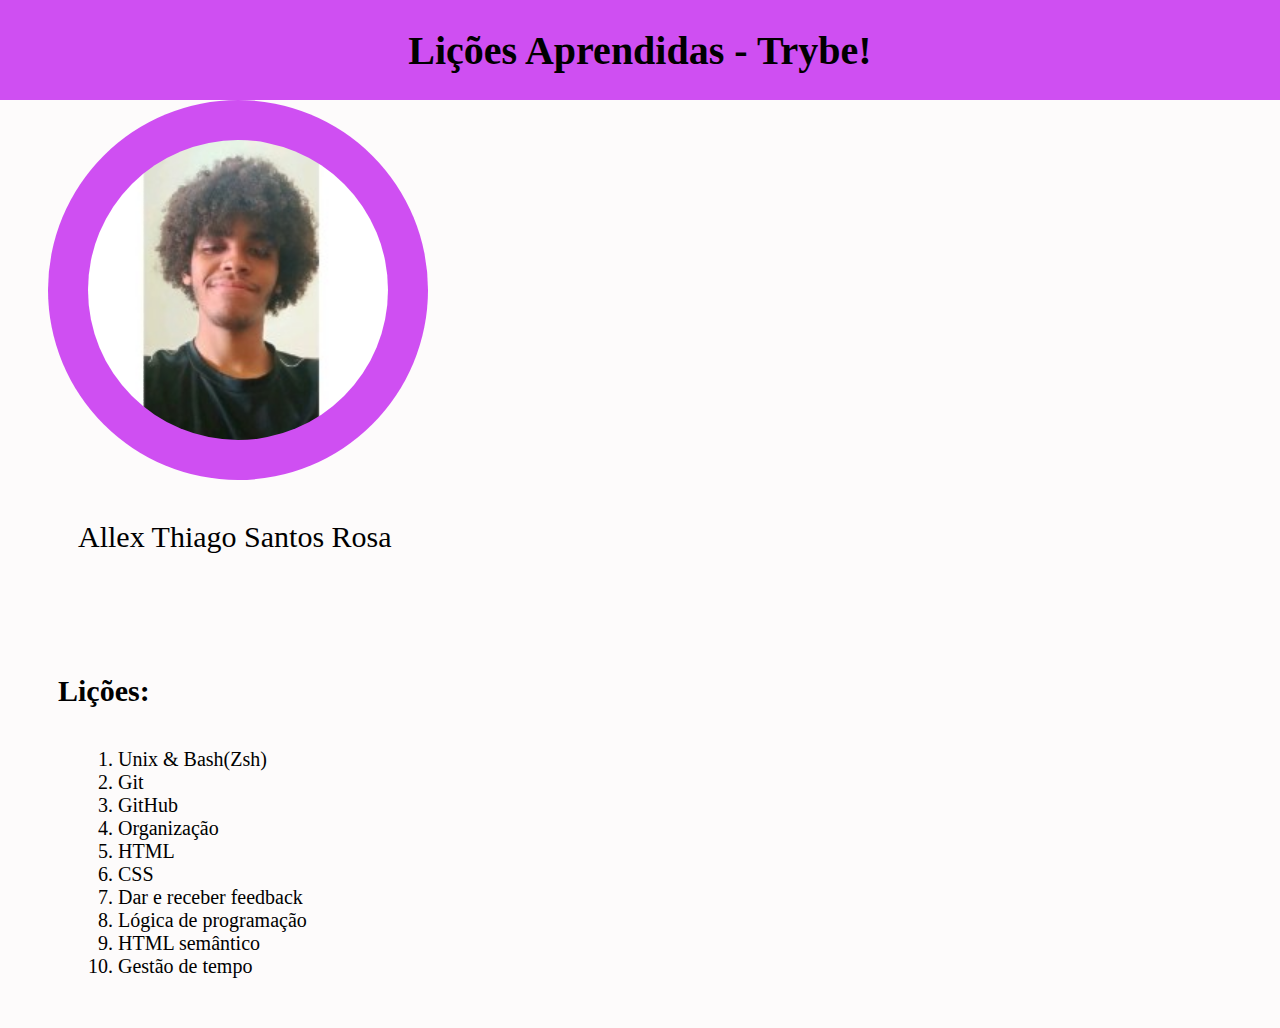
==== index.html @ fb622cd5 "Adiciona lista enumerada das lições aprendidas" ====
<!DOCTYPE html>
<html lang="pt-br">
<head>
    <meta charset="UTF-8">
    <meta http-equiv="X-UA-Compatible" content="IE=edge">
    <meta name="viewport" content="width=device-width, initial-scale=1.0">
    <link rel="stylesheet" href="style.css">
    <title>Lessons Learned - Trybe project</title>
</head>
<body>
    <header id="cabecalho">
        <h1 id="titulo">Lições Aprendidas - Trybe!</h1>
    </header>
    <main>
        <section id="image">
            <img id="minha_foto" src="fotopow.jpeg" alt="Uma foto minha">
            <a id="contact" href="contact.html" target="_blank">Allex Thiago Santos Rosa</a>
        </section>
        <section id="lessons">
            <h3>Lições:</h3>
            <ol id="licoes_aprendidas">
                <li>Unix & Bash(Zsh)</li>
                <li>Git</li>
                <li>GitHub</li>
                <li>Organização</li>
                <li>HTML</li>
                <li>CSS</li>
                <li>Dar e receber feedback</li>
                <li>Lógica de programação</li>
                <li>HTML semântico</li>
                <li>Gestão de tempo</li>
            </ol>
        </section>
    </main>
</body>
</html>
---- style.css ----
* {
  font-size: 20px;
}

body {
  background-color: rgb(253, 251, 251);
}

#cabecalho {
  background-color: rgb(207, 79, 242);
  top: 0;
  right: 0;
  left: 0;
  position: fixed;
  height: 100px;
  display: block;
}

main {
  margin-top: 100px;
}

#titulo {
  text-align: center;
  font-size: 2em;
}

#minha_foto {
  width: 300px;
  padding: 40px;
  border-radius: 300px;
  margin: 40px;
  background-color: rgb(207, 79, 242);
  display: block;
}

#contact {
  display: inline;
  font-size: 30px;
  text-decoration: none;
  color: black;
  padding: 10px 20px 20px;
  margin-left: 50px;
}

#lessons {
  padding-top: 40px;
  margin: 50px;
}

h3 {
  font-size: 1.5em;
}

#licoes_aprendidas {
  padding: 0 20px;
  margin: 40px;
}
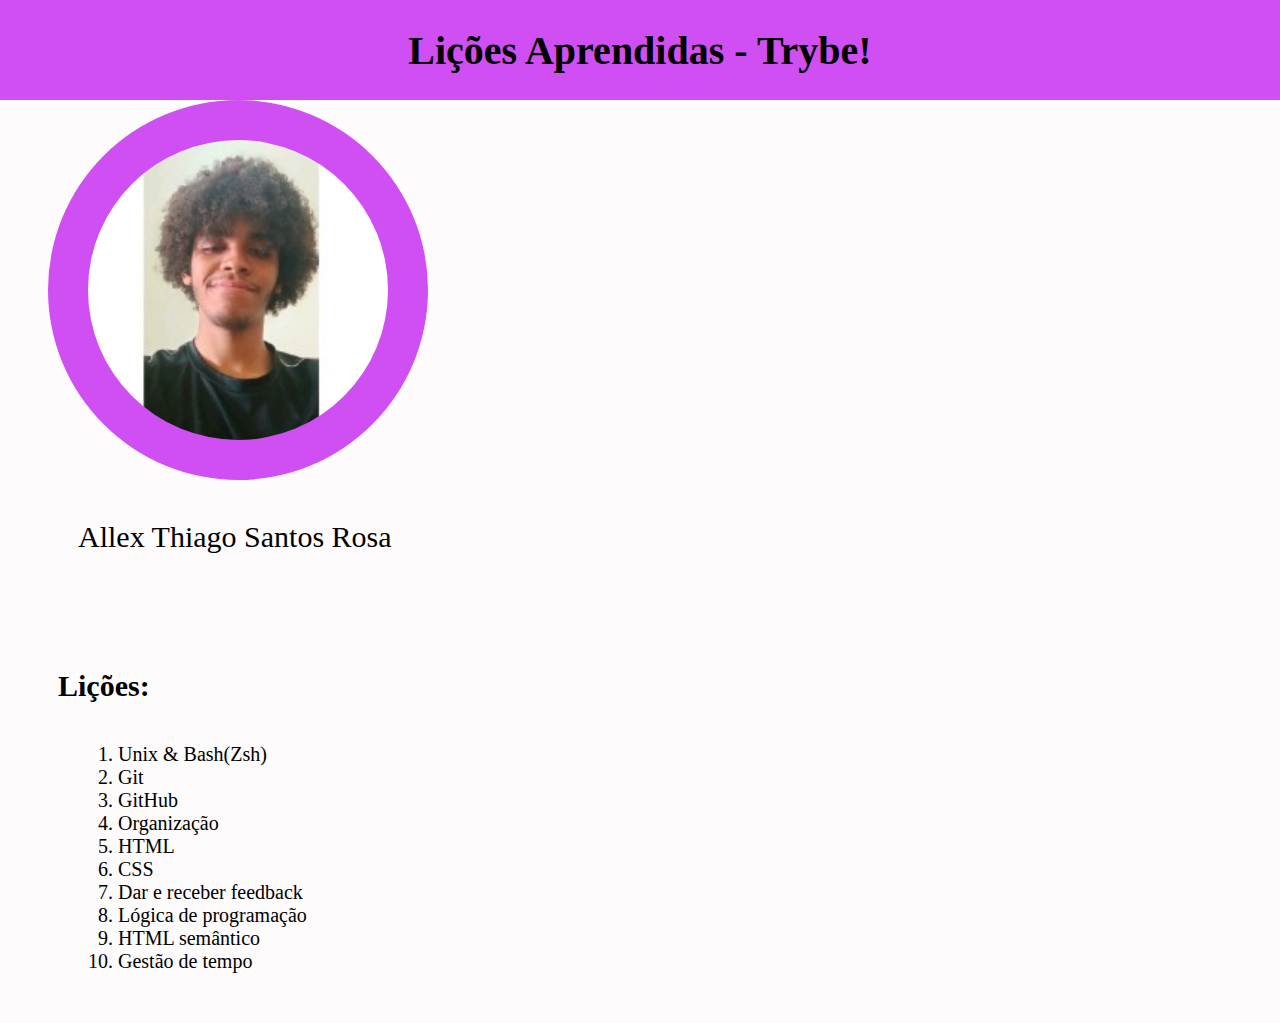
==== commit 240b9eae: "Regulariza o html semântico no code sniffer" ====
--- a/index.html
+++ b/index.html
@@ -14,10 +14,10 @@
     <main>
         <section id="image">
             <img id="minha_foto" src="fotopow.jpeg" alt="Uma foto minha">
-            <a id="contact" href="contact.html" target="_blank">Allex Thiago Santos Rosa</a>
+            <a id="contact" href="contact.html" target="_blank" >Allex Thiago Santos Rosa</a>
         </section>
         <section id="lessons">
-            <h3>Lições:</h3>
+            <h2>Lições:</h2>
             <ol id="licoes_aprendidas">
                 <li>Unix & Bash(Zsh)</li>
                 <li>Git</li>
--- a/style.css
+++ b/style.css
@@ -43,12 +43,16 @@
   margin-left: 50px;
 }
 
+#contact:hover {
+  color: blue;
+}
+
 #lessons {
   padding-top: 40px;
   margin: 50px;
 }
 
-h3 {
+h2 {
   font-size: 1.5em;
 }
 
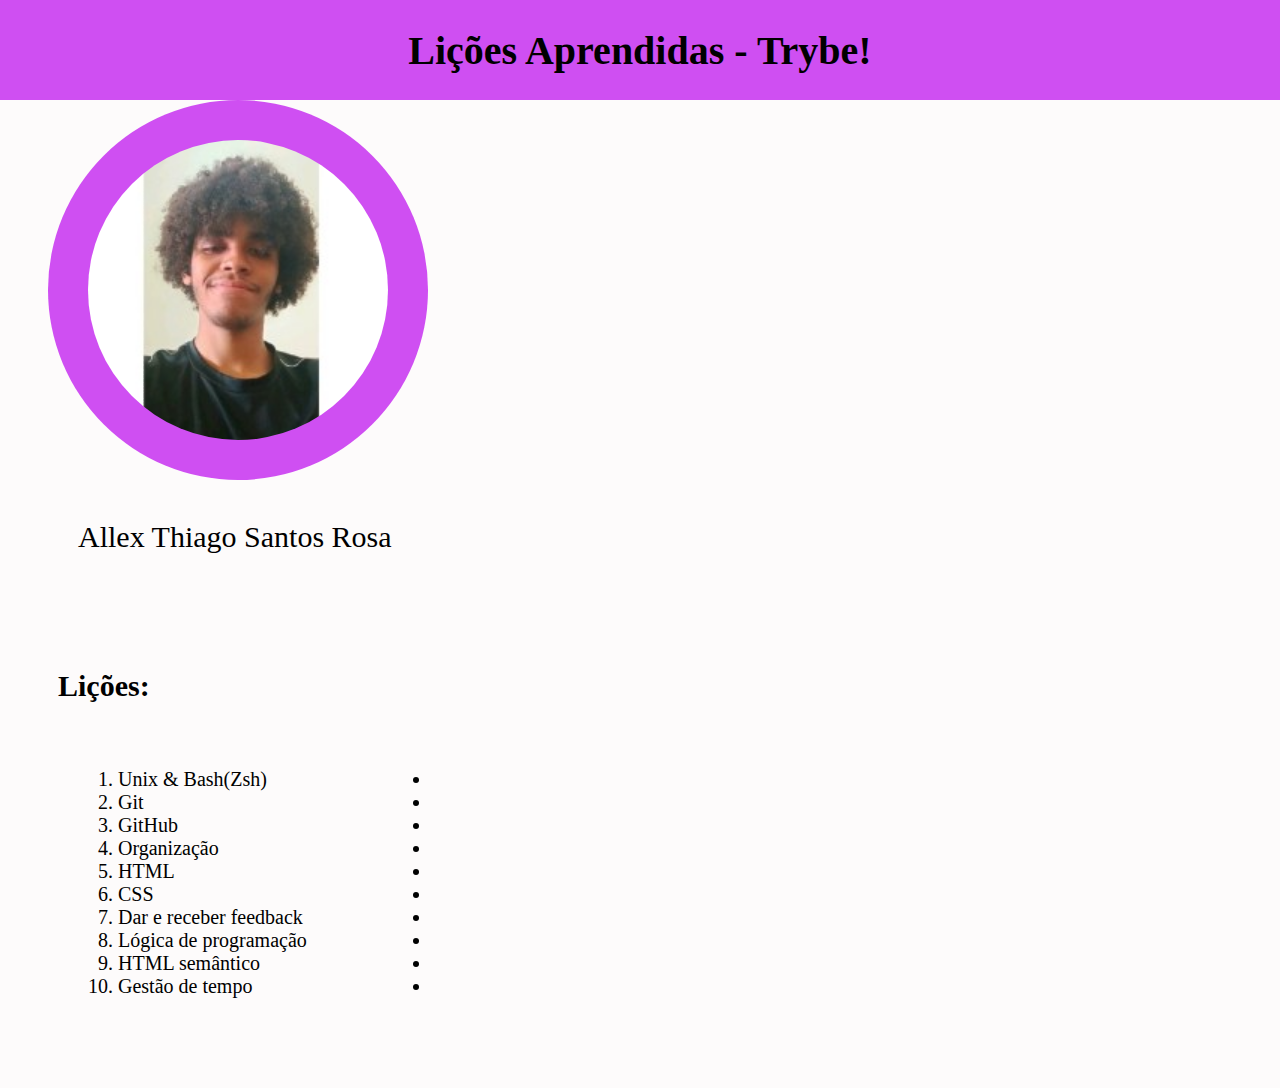
==== commit c0966719: "Adiciona lista não ordenada" ====
--- a/index.html
+++ b/index.html
@@ -18,18 +18,32 @@
         </section>
         <section id="lessons">
             <h2>Lições:</h2>
-            <ol id="licoes_aprendidas">
-                <li>Unix & Bash(Zsh)</li>
-                <li>Git</li>
-                <li>GitHub</li>
-                <li>Organização</li>
-                <li>HTML</li>
-                <li>CSS</li>
-                <li>Dar e receber feedback</li>
-                <li>Lógica de programação</li>
-                <li>HTML semântico</li>
-                <li>Gestão de tempo</li>
-            </ol>
+            <div>
+                <ol id="licoes_aprendidas">
+                    <li>Unix & Bash(Zsh)</li>
+                    <li>Git</li>
+                    <li>GitHub</li>
+                    <li>Organização</li>
+                    <li>HTML</li>
+                    <li>CSS</li>
+                    <li>Dar e receber feedback</li>
+                    <li>Lógica de programação</li>
+                    <li>HTML semântico</li>
+                    <li>Gestão de tempo</li>
+                </ol>
+                <ul id="licoes_a_aprender">
+                    <li></li>
+                    <li></li>
+                    <li></li>
+                    <li></li>
+                    <li></li>
+                    <li></li>
+                    <li></li>
+                    <li></li>
+                    <li></li>
+                    <li></li>
+                </ul>
+            </div>
         </section>
     </main>
 </body>
--- a/style.css
+++ b/style.css
@@ -56,7 +56,8 @@
   font-size: 1.5em;
 }
 
-#licoes_aprendidas {
+#licoes_aprendidas , #licoes_a_aprender {
   padding: 0 20px;
   margin: 40px;
+  display: inline-block;
 }
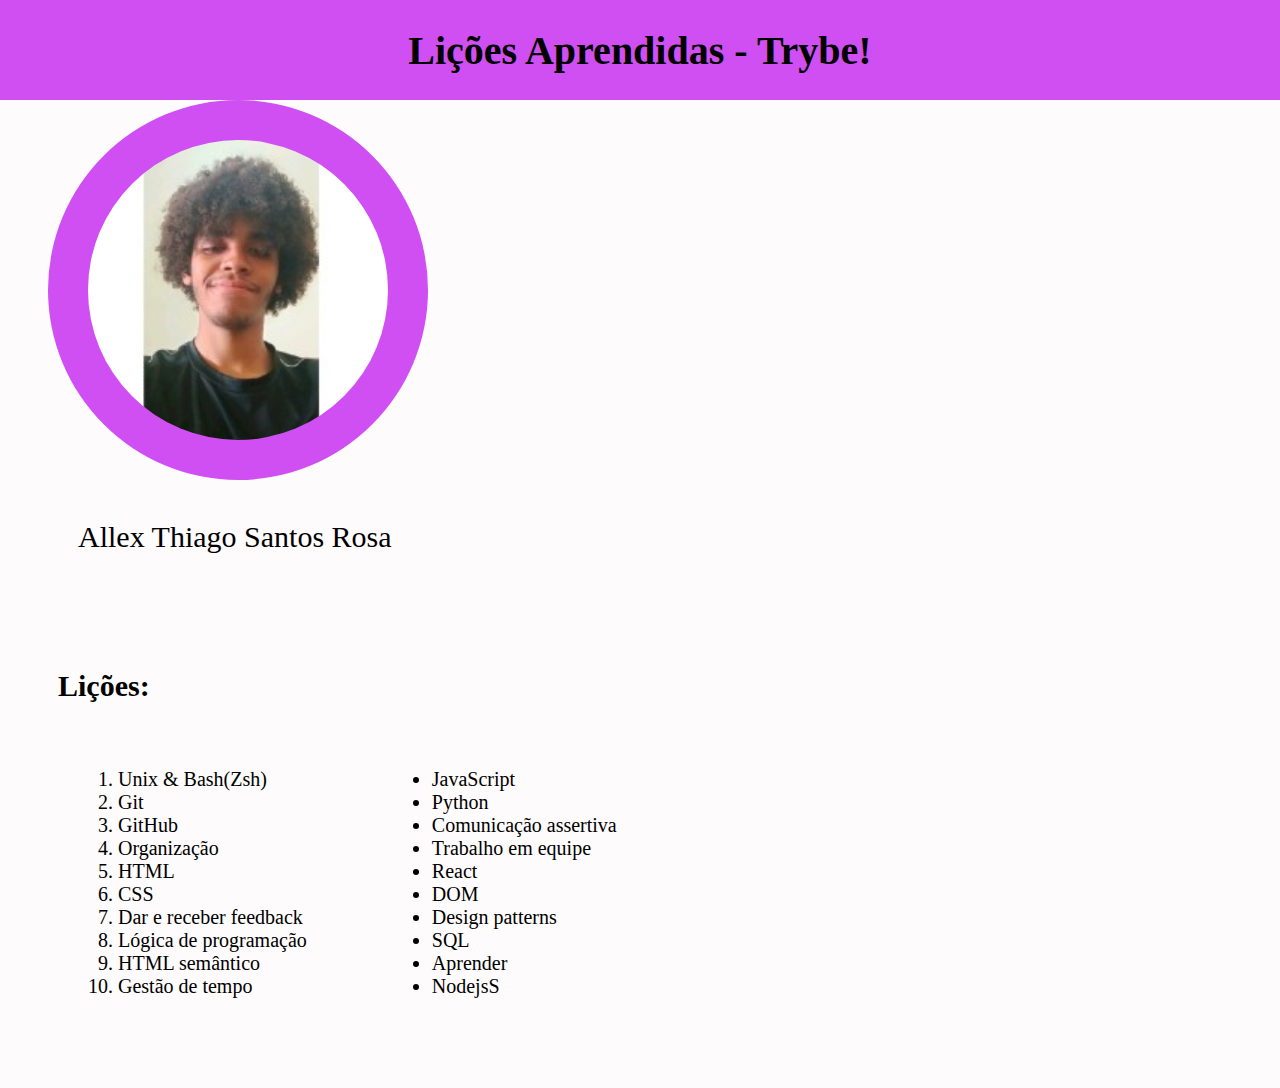
==== commit 16cf559e: "Adiciona itens a lista que antes estava vazia" ====
--- a/index.html
+++ b/index.html
@@ -32,16 +32,16 @@
                     <li>Gestão de tempo</li>
                 </ol>
                 <ul id="licoes_a_aprender">
-                    <li></li>
-                    <li></li>
-                    <li></li>
-                    <li></li>
-                    <li></li>
-                    <li></li>
-                    <li></li>
-                    <li></li>
-                    <li></li>
-                    <li></li>
+                    <li>JavaScript</li>
+                    <li>Python</li>
+                    <li>Comunicação assertiva</li>
+                    <li>Trabalho em equipe</li>
+                    <li>React</li>
+                    <li>DOM</li>
+                    <li>Design patterns</li>
+                    <li>SQL</li>
+                    <li>Aprender</li>
+                    <li>NodejsS</li>
                 </ul>
             </div>
         </section>
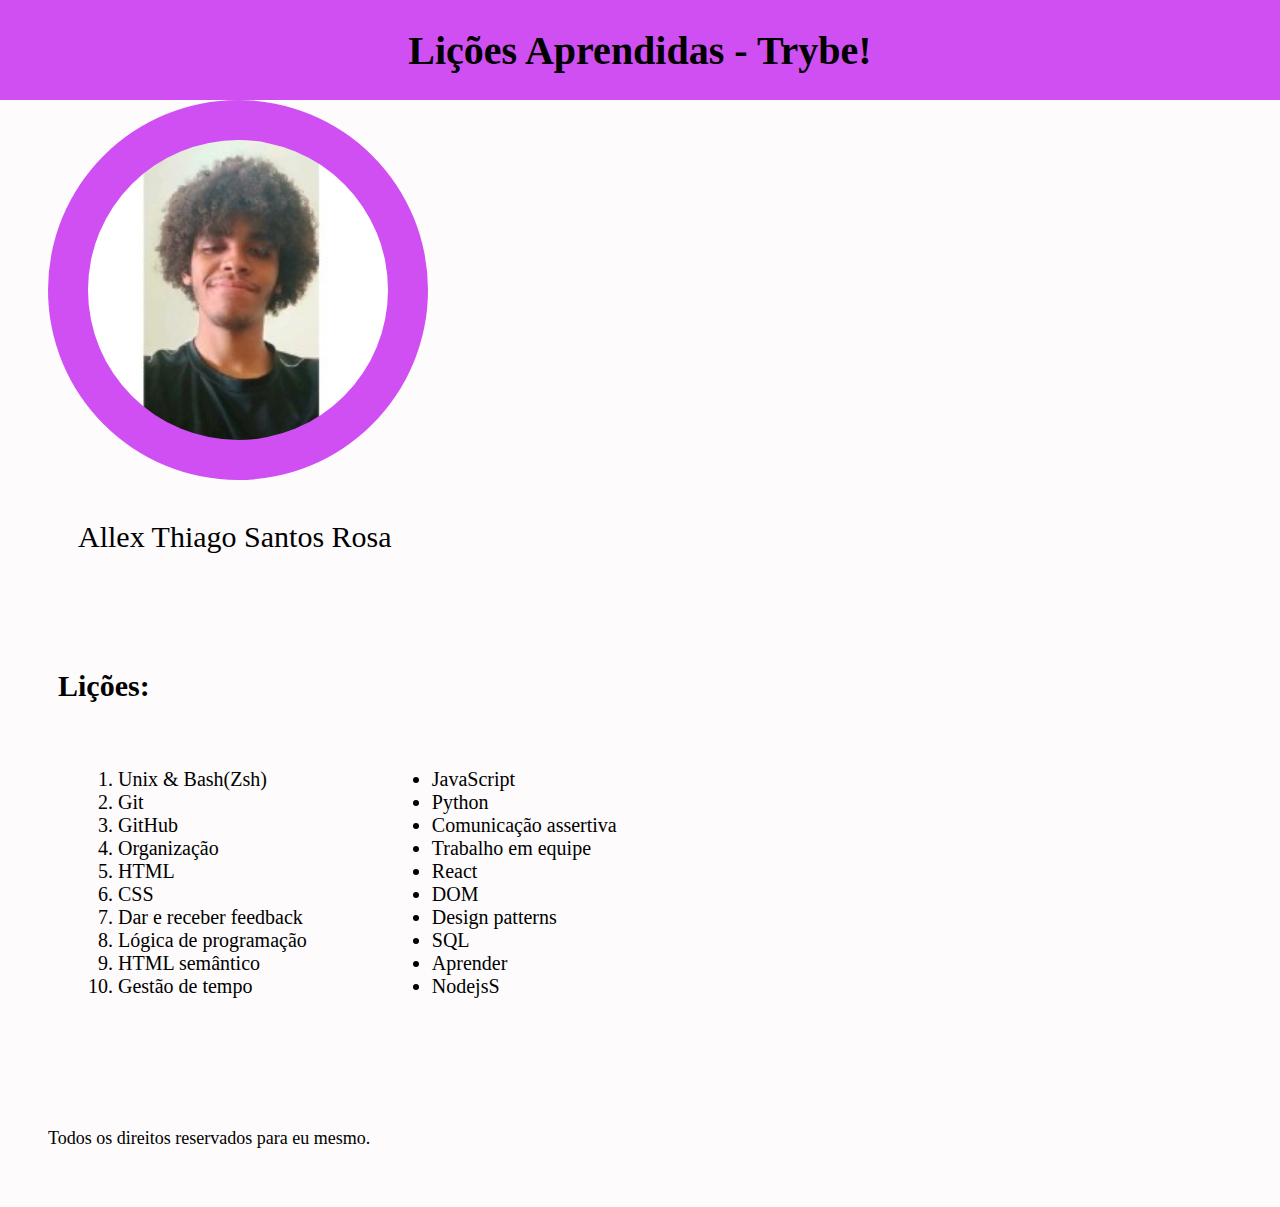
==== commit 7e7b8291: "Adiciona rodapé e uma paragrafo dentro dele" ====
--- a/index.html
+++ b/index.html
@@ -46,5 +46,8 @@
             </div>
         </section>
     </main>
+    <footer id="rodape">
+        <p>Todos os direitos reservados para eu mesmo.</p>
+    </footer>
 </body>
 </html>--- a/style.css
+++ b/style.css
@@ -61,3 +61,8 @@
   margin: 40px;
   display: inline-block;
 }
+
+#rodape p {
+  font-size: 18px;
+  padding: 40px;
+}
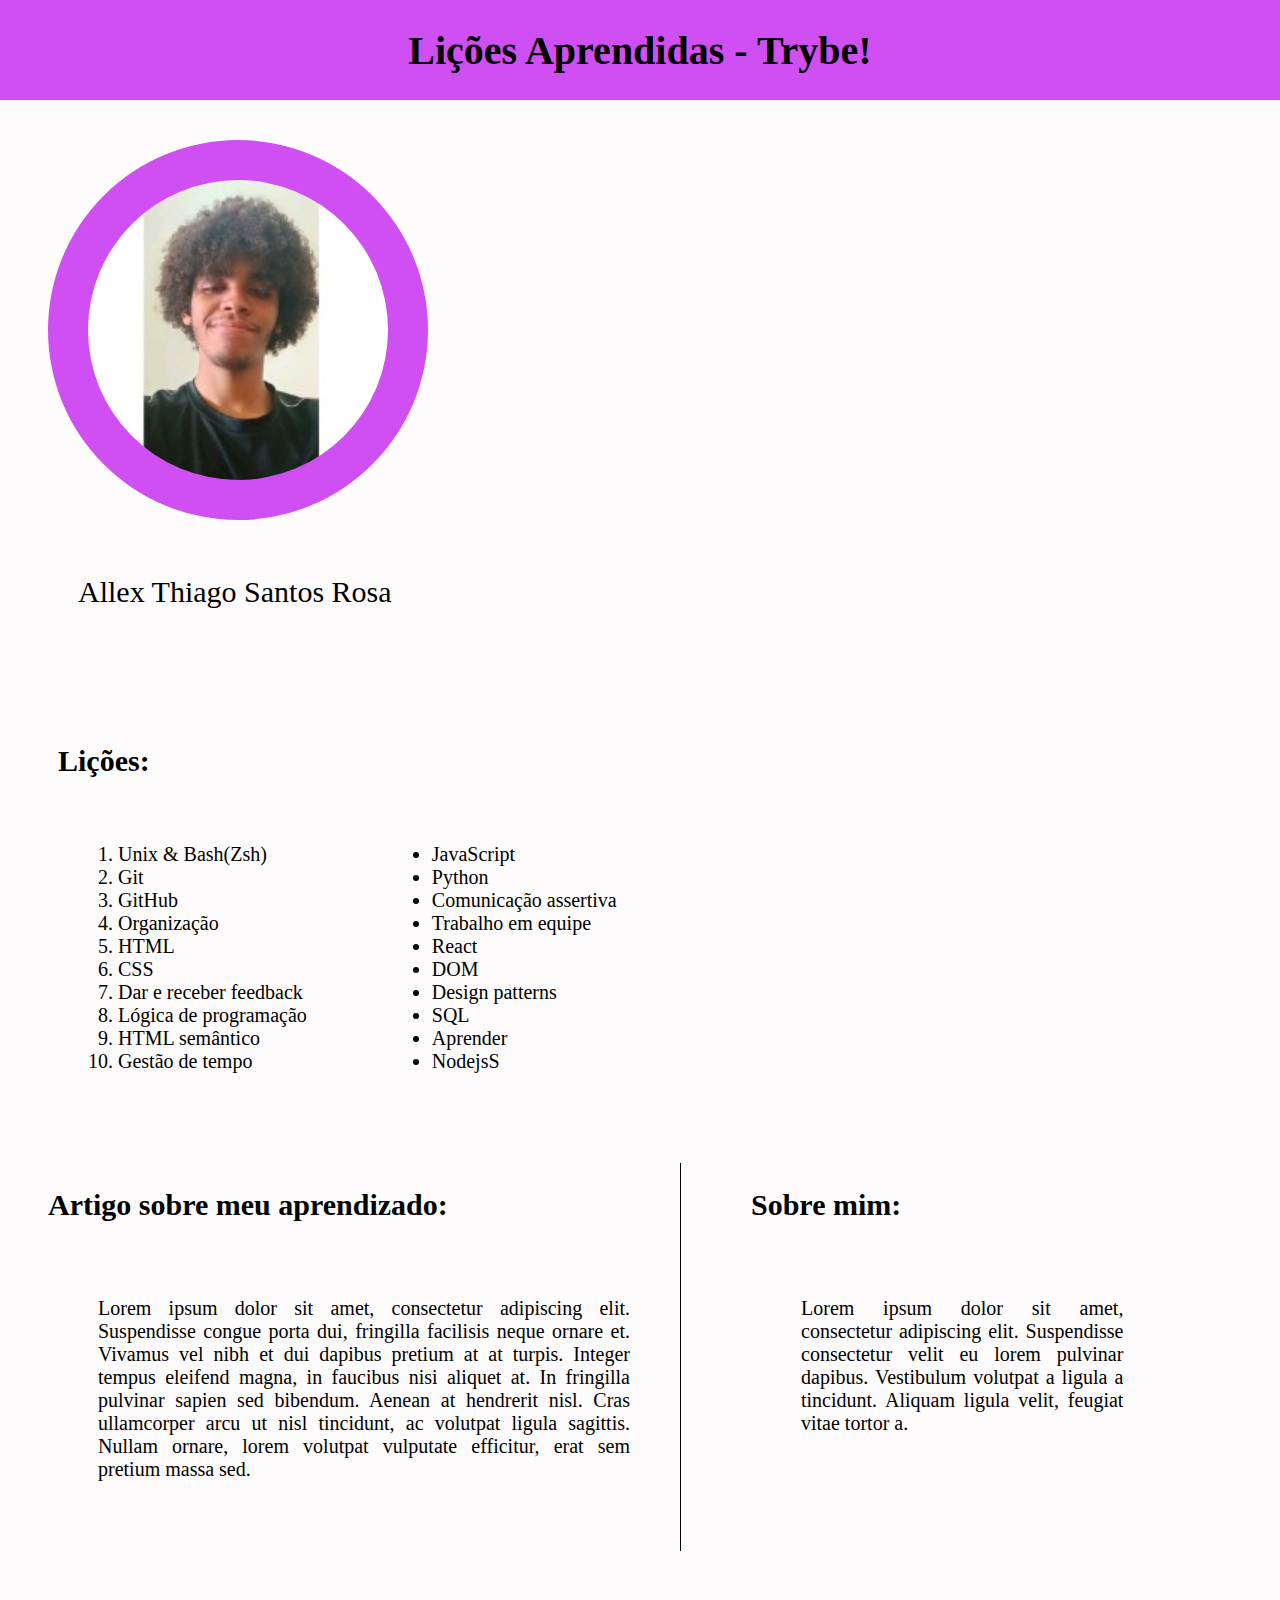
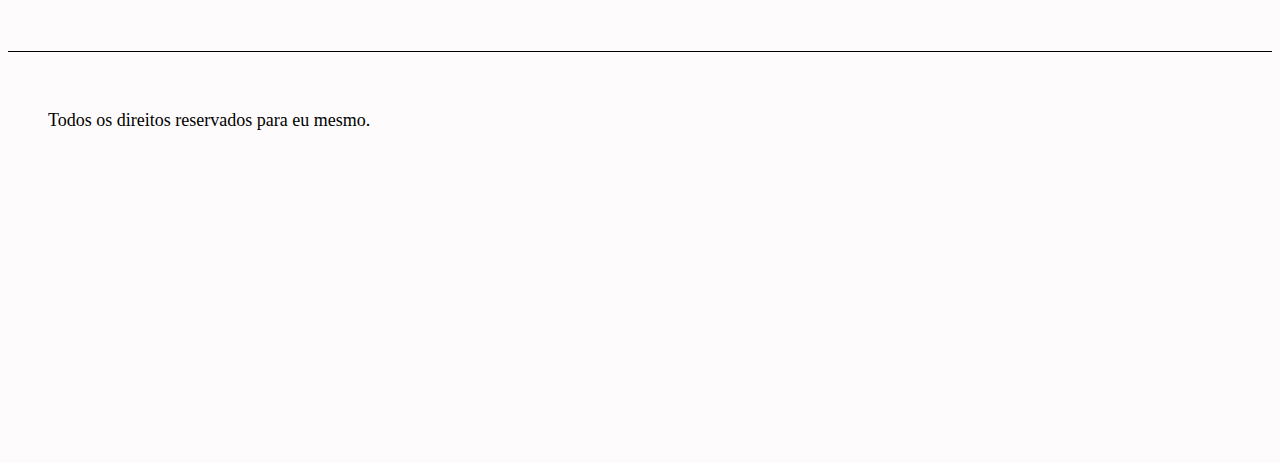
==== commit bfd46c8a: "Adiciona article e um aside ao seu lado dentro de uma div" ====
--- a/index.html
+++ b/index.html
@@ -45,6 +45,20 @@
                 </ul>
             </div>
         </section>
+        <div id="lado_a_lado">
+            <article id="artigo">
+                <h2>Artigo sobre meu aprendizado:</h2>
+                <p >
+                    Lorem ipsum dolor sit amet, consectetur adipiscing elit. Suspendisse congue porta dui, fringilla facilisis neque ornare et. Vivamus vel nibh et dui dapibus pretium at at turpis. Integer tempus eleifend magna, in faucibus nisi aliquet at. In fringilla pulvinar sapien sed bibendum. Aenean at hendrerit nisl. Cras ullamcorper arcu ut nisl tincidunt, ac volutpat ligula sagittis. Nullam ornare, lorem volutpat vulputate efficitur, erat sem pretium massa sed.
+                </p>
+            </article>
+            <aside id="de_lado">
+                <h2>Sobre mim:</h2>
+                <p>
+                    Lorem ipsum dolor sit amet, consectetur adipiscing elit. Suspendisse consectetur velit eu lorem pulvinar dapibus. Vestibulum volutpat a ligula a tincidunt. Aliquam ligula velit, feugiat vitae tortor a.
+                </p>
+            </aside>
+        </div>
     </main>
     <footer id="rodape">
         <p>Todos os direitos reservados para eu mesmo.</p>
--- a/style.css
+++ b/style.css
@@ -14,6 +14,7 @@
   position: fixed;
   height: 100px;
   display: block;
+  z-index: 2;
 }
 
 main {
@@ -31,16 +32,16 @@
   border-radius: 300px;
   margin: 40px;
   background-color: rgb(207, 79, 242);
-  display: block;
 }
 
 #contact {
-  display: inline;
   font-size: 30px;
   text-decoration: none;
   color: black;
   padding: 10px 20px 20px;
   margin-left: 50px;
+  display: block;
+  width: max-content;
 }
 
 #contact:hover {
@@ -62,6 +63,42 @@
   display: inline-block;
 }
 
+#artigo {
+  margin-left: 40px;
+  width: 50%;
+  display: inline-block;
+  border-right: 1px solid black;
+}
+
+#artigo p {
+  padding: 50px;
+  text-align: justify;
+}
+
+#lado_a_lado {
+  padding: relative;
+}
+
+#de_lado {
+  display: inline-block;
+  margin-left: 40px;
+  width: 33%;
+  height: 100%;
+  position: absolute;
+  z-index: 1;
+  margin-left: 70px;
+}
+
+#de_lado p {
+  text-align: justify;
+  padding: 50px;
+}
+
+#rodape {
+  border-top: 1px solid black;
+  margin-top: 100px;
+}
+
 #rodape p {
   font-size: 18px;
   padding: 40px;
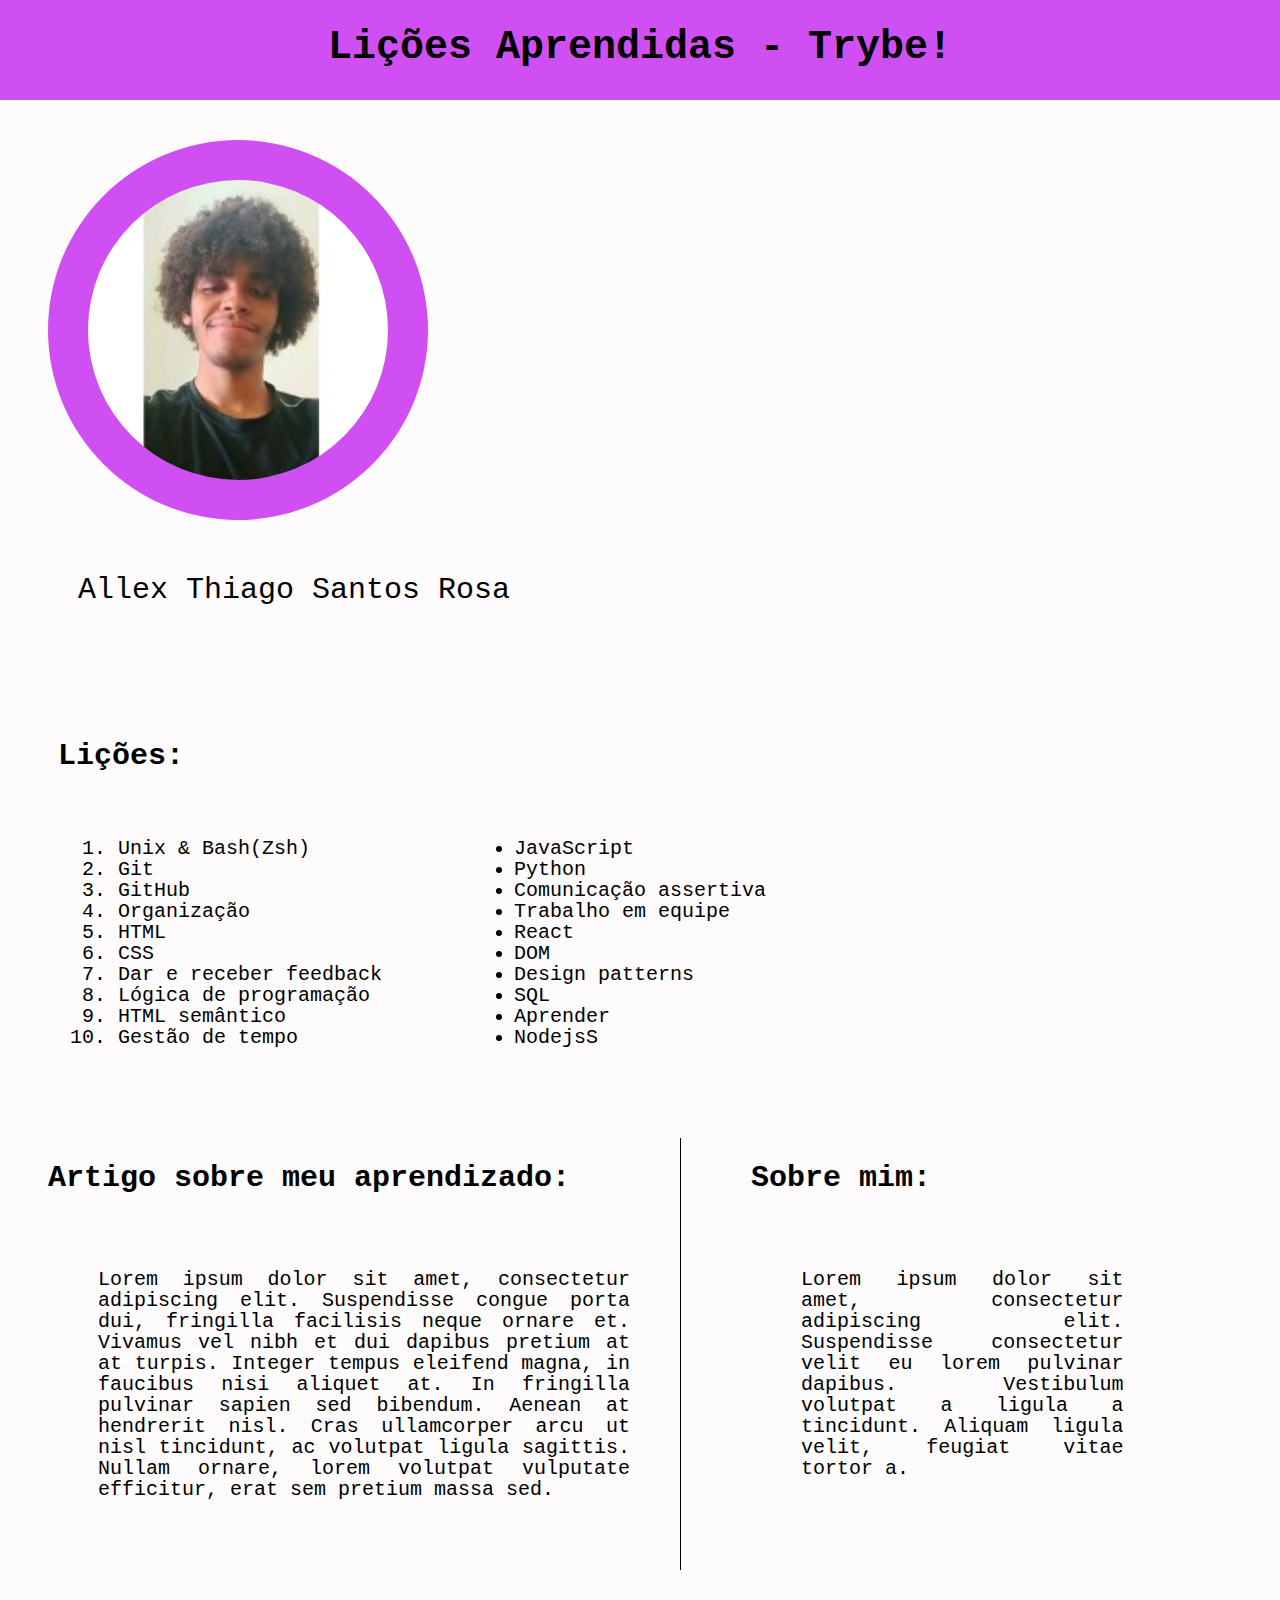
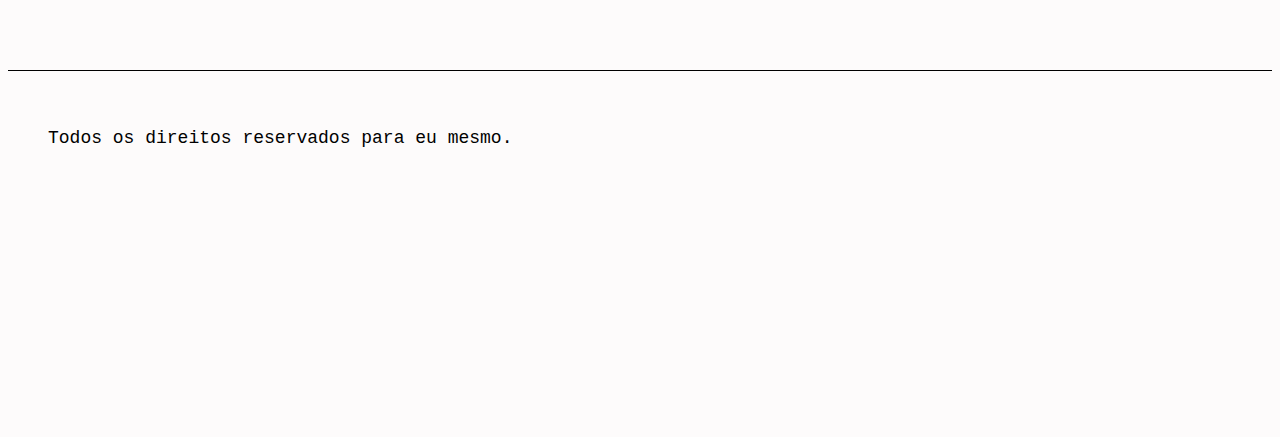
==== commit f2e37bfa: "Adicionando as classes lado-esquerdo e lado-direito à article e aside respec." ====
--- a/index.html
+++ b/index.html
@@ -46,13 +46,13 @@
             </div>
         </section>
         <div id="lado_a_lado">
-            <article id="artigo">
+            <article id="artigo" class="lado-esquerdo">
                 <h2>Artigo sobre meu aprendizado:</h2>
                 <p >
                     Lorem ipsum dolor sit amet, consectetur adipiscing elit. Suspendisse congue porta dui, fringilla facilisis neque ornare et. Vivamus vel nibh et dui dapibus pretium at at turpis. Integer tempus eleifend magna, in faucibus nisi aliquet at. In fringilla pulvinar sapien sed bibendum. Aenean at hendrerit nisl. Cras ullamcorper arcu ut nisl tincidunt, ac volutpat ligula sagittis. Nullam ornare, lorem volutpat vulputate efficitur, erat sem pretium massa sed.
                 </p>
             </article>
-            <aside id="de_lado">
+            <aside id="de_lado" class="lado-direito">
                 <h2>Sobre mim:</h2>
                 <p>
                     Lorem ipsum dolor sit amet, consectetur adipiscing elit. Suspendisse consectetur velit eu lorem pulvinar dapibus. Vestibulum volutpat a ligula a tincidunt. Aliquam ligula velit, feugiat vitae tortor a.
--- a/style.css
+++ b/style.css
@@ -1,5 +1,7 @@
 * {
   font-size: 20px;
+  line-height: 105%;
+  font-family: monospace;
 }
 
 body {
